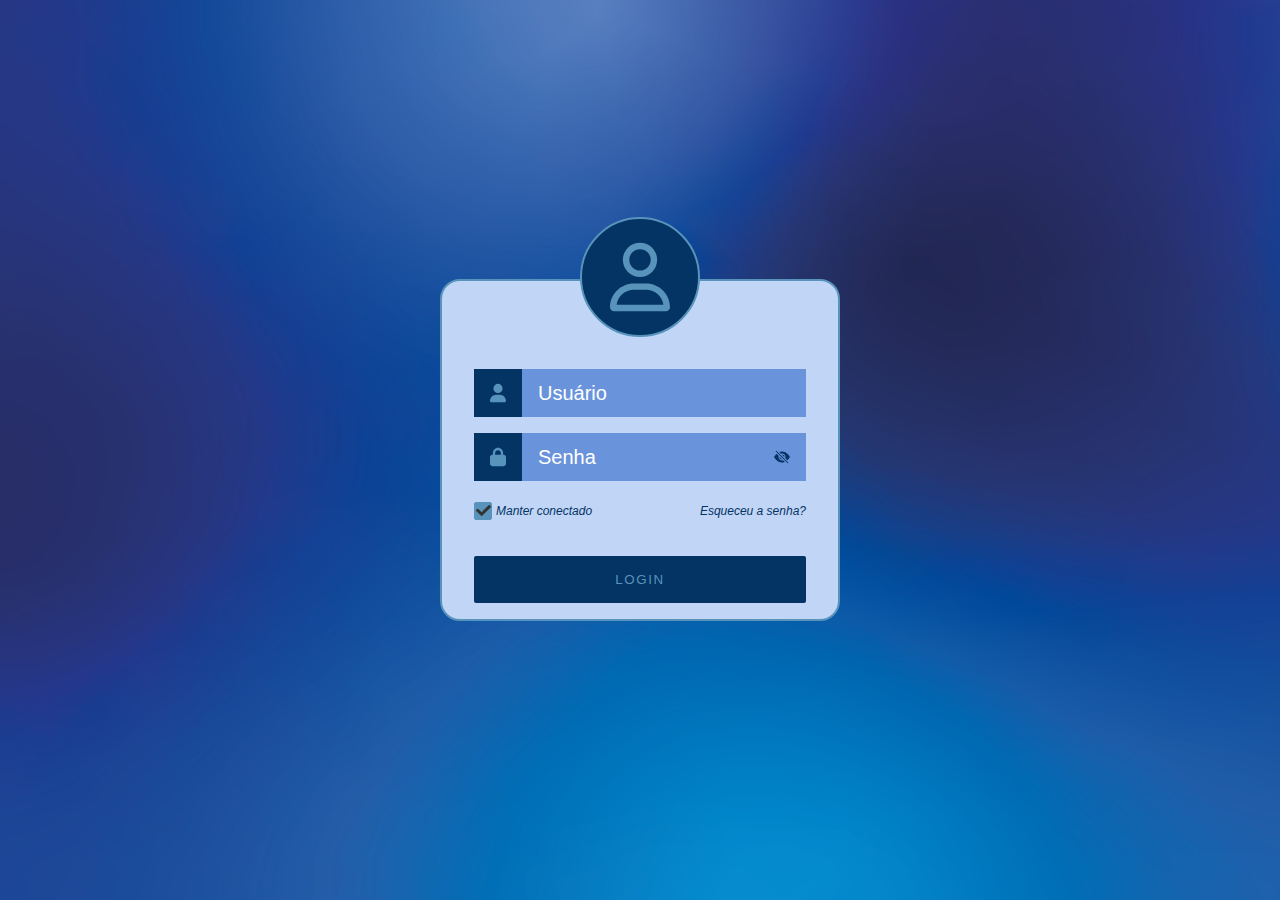
==== index.html @ 6cbf18e4 "first commit" ====
<!DOCTYPE html>
<html lang="pt-br">

<head>
	<meta charset="UTF-8">
	<meta name="viewport" content="width=device-width, initial-scale=1.0">
	<link rel="stylesheet" href="./css/styles.css">
	<link rel="stylesheet" href="./css/login.css">
	<script src="./js/index.js" defer></script>
	<script src="./js/login.js" defer></script>
	<link rel="sortcut icon" href="./img/logoMiva.png" type="image/x-icon" />
	<link rel="preconnect" href="https://fonts.googleapis.com">
	<link rel="preconnect" href="https://fonts.gstatic.com" crossorigin>
	<link href="https://fonts.googleapis.com/css2?family=Roboto:ital,wght@0,100;0,300;0,400;0,500;0,700;0,900;1,100;1,300;1,400;1,500;1,700;1,900&display=swap" rel="stylesheet">
	<title>Login</title>
</head>

<body>
	<section class="container">
		<div class="login-container">
			<div class="login-circle">
				<img src="./img/icons/usuario-outline.svg" alt="Ícone de Login">
			</div>

			<form id="loginForm" onsubmit="login(event)">
				<div class="input-container">
					<label class="label-icon" for="usuario">
						<img src="./img/icons/usuario.svg" alt="Ícone Usuário">
					</label>
					<input id="usuario" placeholder="Usuário" class="input" type="text">
				</div>

				<div class="input-container">
					<label class="label-icon" for="senha">
						<img src="./img/icons/senha.svg" alt="Ícone Cadeado">
					</label>
					<div class="input-eye-wrapper">
						<input id="senha" placeholder="Senha" class="input" type="password">
						<input class="eye" type="checkbox" checked onclick="alternarVisibilidade(event)">
					</div>
				</div>

				<div class="opcoes-container">
					<div class="checkbox-container">
						<input id="manter-conectado" name="manter-conectado" class="css-checkbox" type="checkbox" checked>
						<label for="manter-conectado">Manter conectado</label>
					</div>

					<a href="#" class="esqueceu-senha">Esqueceu a senha?</a>
				</div>

				<button class="btn-login" type="submit">Login</button>
			</form>
		</div>
	</section>
</body>

</html>
---- css/styles.css ----
* {
  margin: 0;
  padding: 0;
  box-sizing: border-box;
}

:root {
  --black-color: #1d1d1b;
  --blue-color: #5893BB;
  --dark-blue-color: #043464;
  --white-color: #fff;
}

body,
input,
button {
  font-family: "Century Gothic Paneuropean", sans-serif;
  font-weight: 400;
  font-smooth: antialiased;
  color: var(--black-color);
}

body {
  print-color-adjust: exact;
  -webkit-print-color-adjust: exact;
  -moz-print-color-adjust: exact;
  -webkit-text-size-adjust: none;
}

label {
  font-weight: 700;
  font-size: 0.75rem;
  color: var(--dark-blue-color);
}

input {
  font-size: 1rem;
  padding-left: 0.5rem;
  border: 0;
  outline: 0;
}

input:disabled {
    background-color: var(--white-color);
}

button {
  border: none;
}

img {
  display: block;
  width: 100%;
  height: 100%;
}

::-ms-reveal {
  display: none;
}

.input-eye-wrapper {
  width: 100%;
  height: auto;
  position: relative;
}

.eye {
  -webkit-appearance: none;
  -moz-appearance: none;
  appearance: none;
  position: absolute;
  top: 50%;
  transform: translateY(-50%);
  right: 16px;
  cursor: pointer;
  transition: 0.2s;
}

.eye::before {
  display: block;
  width: 16px;
  height: 16px;
  background: url("../img/icons/eye-on.svg") no-repeat center center / contain;
  content: "";
  box-sizing: border-box;
  transition: 0.2s;
}

.eye:checked::before {
  background: url("../img/icons/eye-of.svg") no-repeat center center / contain;
}

.eye:checked {
  background-color: none;
}

input:matches([type="checkbox"], [type="radio"]):checked {
  background: none;
  border-color: none;
}
---- css/login.css ----
.container {
  display: flex;
  justify-content: center;
  align-items: center;
  width: 100vw;
  height: 100vh;
  background: url("../img/fundo-login.jpeg");
  background-size: cover;
}

.login-container {
  width: 100%;
  max-width: 25rem;
  display: flex;
  flex-direction: column;
  justify-content: center;
  align-items: center;
  background-color: #c1d5f7;
  border: 2px solid var(--blue-color);
  border-radius: 20px;
  padding: 1rem 2rem;
}

.login-container form {
  width: 100%;
}

.login-circle {
  position: relative;
  margin-top: -5rem;
  display: flex;
  justify-content: center;
  align-items: center;
  width: 7.5rem;
  height: 7.5rem;
  border: 2px solid var(--blue-color);
  border-radius: 50%;
  background-color: var(--dark-blue-color);
  margin-bottom: 2rem;
}

.login-circle img {
  width: 60px;
}

.input-container {
  width: 100%;
  display: flex;
  margin-bottom: 1rem;
}

.input-container .input {
  width: 100%;
  background-color: #6993db;
  color: var(--white-color);
  padding-left: 1rem;
  font-size: 1.25rem;
  border-radius: 0px;
}

.input-container .input::placeholder {
  padding-top: 2px;
  color: var(--white-color);
}

.input-container input#senha {
  height: 100%;
}

.label-icon {
  display: flex;
  align-items: center;
  justify-content: center;
  width: 100%;
  max-width: 3rem;
  height: 3rem;
  background-color: var(--dark-blue-color);
}

.label-icon img {
  width: 1rem;
}

.opcoes-container {
  width: 100%;
  display: flex;
  align-items: center;
  justify-content: space-between;
  margin: 1rem 0 2rem;
}

.checkbox-container {
  display: flex;
  align-items: center;
}

.checkbox-container input {
  margin-right: 0.5rem;
}

.css-checkbox {
  position: absolute;
  overflow: hidden;
  clip: rect(0 0 0 0);
  height: 1px;
  width: 1px;
  margin: -1px;
  padding: 0;
  border: 0;
}

.css-checkbox + label {
  position: relative;
  cursor: pointer;
  display: inline-flex;
  align-items: center;
  height: 27px;
  font-size: 0.75rem;
  font-style: italic;
  font-weight: normal;
  color: var(--dark-blue-color);
}

.css-checkbox + label::before {
  content: " ";
  display: inline-block;
  vertical-align: middle;
  margin-right: 4px;
  width: 1rem;
  height: 1rem;
  background-color: var(--blue-color);
  border-width: 1px;
  border-style: solid;
  border-color: var(--blue-color);
  border-radius: 2px;
  box-shadow: none;
}

.css-checkbox:checked + label::after {
  content: " ";
  background-image: url("[data-uri]");
  background-repeat: no-repeat;
  background-size: 15px 15px;
  background-position: center center;
  position: absolute;
  display: flex;
  justify-content: center;
  align-items: center;
  margin-left: 0px;
  top: 5px;
  left: 1px;
  text-align: center;
  background-color: transparent;
  font-size: 10px;
  height: 16px;
  width: 16px;
}

a.esqueceu-senha {
  font-size: 0.75rem;
  font-style: italic;
  text-decoration: none;
  color: var(--dark-blue-color);
}

.btn-login {
  width: 100%;
  text-transform: uppercase;
  letter-spacing: 0.1rem;
  border: none;
  padding: 1rem;
  color: var(--blue-color);
  background-color: var(--dark-blue-color);
  border-radius: 2px;
  transition: 0.2s;
  cursor: pointer;
}

.btn-login:hover {
  background-color: var(--blue-color);
  color: var(--dark-blue-color);
}

@media (max-width: 500px) {
  .login-container {
    max-width: 22.5rem;
  }
}
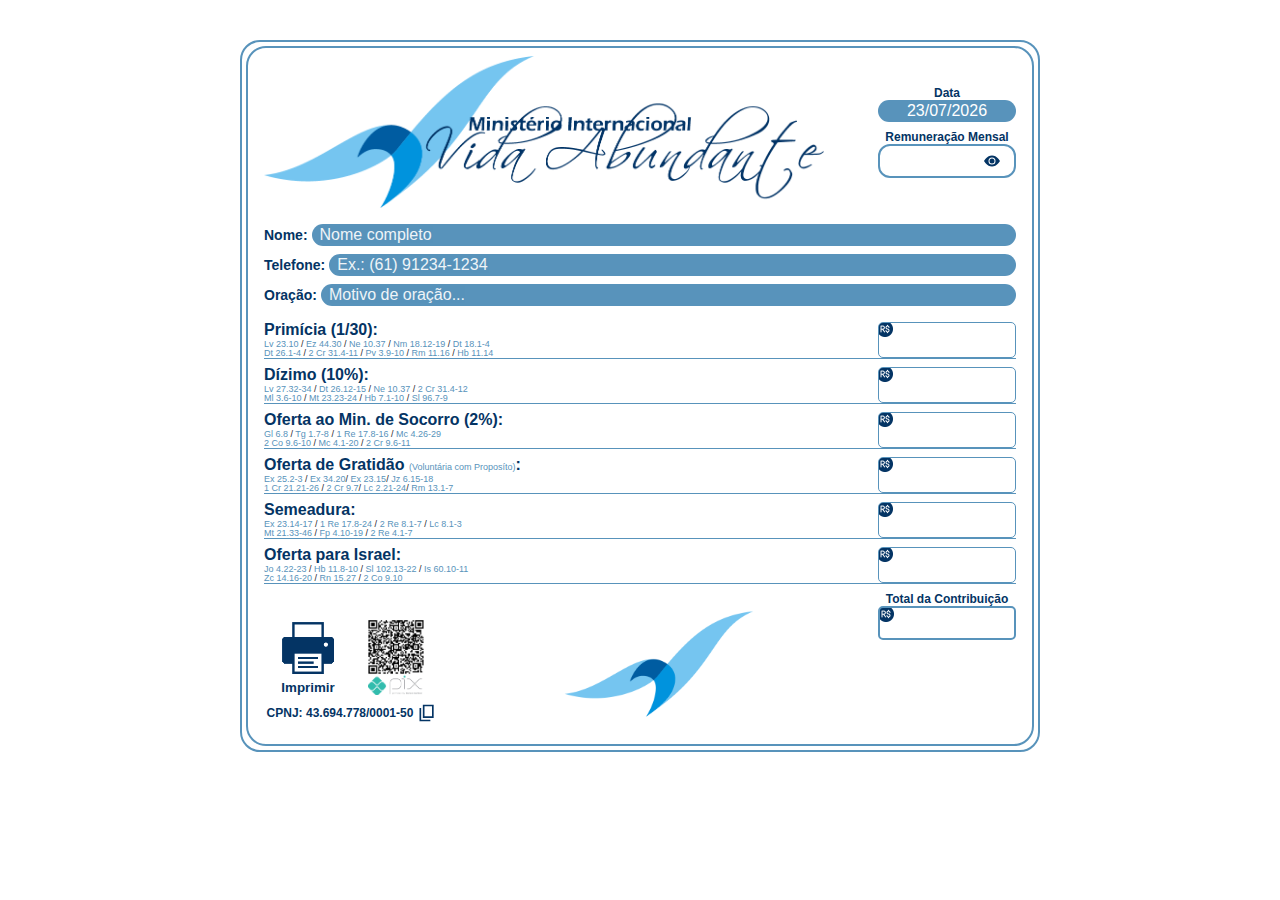
==== commit 7e39301a: "commit" ====
--- a/index.html
+++ b/index.html
@@ -1,58 +1,221 @@
 <!DOCTYPE html>
-<html lang="pt-br">
+<html lang="pt-BR">
 
 <head>
 	<meta charset="UTF-8">
-	<meta name="viewport" content="width=device-width, initial-scale=1.0">
+	<meta http-equiv="X-UA-Compatible" content="IE=edge">
+	<meta name="viewport" content="width=device-width, initial-scale=1">
 	<link rel="stylesheet" href="./css/styles.css">
-	<link rel="stylesheet" href="./css/login.css">
+	<link rel="stylesheet" href="./css/envelope.css">
 	<script src="./js/index.js" defer></script>
-	<script src="./js/login.js" defer></script>
+	<script src="./js/telefone.js" defer></script>
+	<script src="./js/data.js" defer></script>
+	<script src="./js/calculo-tributos.js" defer></script>
 	<link rel="sortcut icon" href="./img/logoMiva.png" type="image/x-icon" />
-	<link rel="preconnect" href="https://fonts.googleapis.com">
-	<link rel="preconnect" href="https://fonts.gstatic.com" crossorigin>
-	<link href="https://fonts.googleapis.com/css2?family=Roboto:ital,wght@0,100;0,300;0,400;0,500;0,700;0,900;1,100;1,300;1,400;1,500;1,700;1,900&display=swap" rel="stylesheet">
-	<title>Login</title>
+	<link href="https://fonts.cdnfonts.com/css/century-gothic-paneuropean" rel="stylesheet">
+	<title>Envelope de Tributo</title>
 </head>
 
 <body>
-	<section class="container">
-		<div class="login-container">
-			<div class="login-circle">
-				<img src="./img/icons/usuario-outline.svg" alt="Ícone de Login">
+	<div class="container">
+		<div class="container-externo">
+			<div class="container-interno">
+				<header class="container-header">
+					<img class="logo" src="./img/logoMivaNome.png" alt="Logo do Miva - Ministério Internacional Vida Abundante" />
+					<div class="container-data-remuneracao">
+						<div class="container-data">
+							<label for="data" class="label">Data</label>
+							<input id="data" name="data" class="input-azul-escuro" placeholder="dd/mm/yyyy" type="text" oninput="atualizarData(event)" onkeydown="limparData(event)">
+						</div>
+						<div class="container-remuneracao">
+							<label for="remuneracao" class="label">Remuneração Mensal</label>
+							<div class="input-eye-wrapper">
+								<input id="remuneracao" name="remuneracao" class="input-remuneracao" type="text" oninput="calcula(event)" />
+								<input class="eye" type="checkbox" onclick="alternarVisibilidade(event)">
+							</div>
+						</div>
+					</div>
+				</header>
+				<div class="container-dados">
+					<div class="container-nome">
+						<label for="nome" class="label">Nome:</label>
+						<input id="nome" class="input-azul-escuro" placeholder="Nome completo" type="text">
+					</div>
+					<div class="container-tel">
+						<label for="telefone">Telefone:</label>
+						<input name="telefone" id="telefone" class="input-azul-escuro" type="tel" placeholder="Ex.: (61) 91234-1234" oninput="atualizaTelefone(event)">
+					</div>
+					<div class="container-motivo-oracao">
+						<label for="motivo-oracao" class="label">Oração:</label>
+						<input id="motivo-oracao" class="input-azul-escuro" type="text" placeholder="Motivo de oração...">
+					</div>
+				</div>
+				<div class="container-data-remuneracao mobile">
+					<div class="container-data">
+						<label for="data-mobile" class="label">Data</label>
+						<input id="data-mobile" name="data" class="input-azul-escuro" placeholder="dd/mm/yyyy" type="text" oninput="atualizarData(event)" onkeydown="limparData(event)">
+					</div>
+					<div class="container-remuneracao">
+						<label for="remuneracao-mobile" class="label">Remuneração Mensal</label>
+						<div class="input-eye-wrapper">
+							<input id="remuneracao-mobile" name="remuneracao" class="input-remuneracao" type="text" oninput="calcula(event)">
+							<input class="eye" type="checkbox" onclick="alternarVisibilidade(event)">
+						</div>
+					</div>
+				</div>
+				<div class="container-tributos">
+					<div class="caixa-tributos">
+						<div>
+							<h4 class="title">Primícia (1/30):</h4>
+							<div>
+								<small>Lv 23.10<span> / </span>Ez 44.30<span> / </span>Ne 10.37<span> / </span>Nm
+									18.12-19<span> / </span>Dt 18.1-4</small>
+							</div>
+							<div>
+								<small>Dt 26.1-4<span> / </span>2 Cr 31.4-11<span> / </span>Pv 3.9-10<span> / </span>Rm
+									11.16<span> / </span>Hb 11.14</small>
+							</div>
+						</div>
+						<div class="container-input-tributos">
+							<input id="primicia" name="primicia" class="icon" type="text" oninput="calcula(event, true)">
+						</div>
+					</div>
+					<div class="caixa-tributos">
+						<div>
+							<h4 class="title">Dízimo (10%):</h4>
+							<div>
+								<small>Lv 27.32-34<span> / </span>Dt 26.12-15<span> / </span>Ne 10.37<span> /
+									</span>2
+									Cr 31.4-12</small>
+							</div>
+							<div>
+								<small>Ml 3.6-10<span> / </span> Mt 23.23-24<span> / </span>Hb 7.1-10<span> /
+									</span>Sl 96.7-9</small>
+							</div>
+						</div>
+						<div class="container-input-tributos">
+							<input id="dizimo" name="dizimo" class="tributos-velue icon" type="text" oninput="calcula(event, true)">
+						</div>
+					</div>
+					<div class="caixa-tributos">
+						<div>
+							<h4 class="title">Oferta ao Min. de Socorro (2%):</h4>
+							<div>
+								<small>Gl 6.8<span> / </span>Tg 1.7-8<span> / </span>1 Re 17.8-16<span> / </span> Mc
+									4.26-29</small>
+							</div>
+							<div>
+								<small>2 Co 9.6-10<span> / </span>Mc 4.1-20<span> / </span>2 Cr 9.6-11
+								</small>
+							</div>
+						</div>
+						<div class="container-input-tributos">
+							<input id="oferta_minis_socorro" name="oferta_minis_socorro" class="tributos-velue icon" type="text" oninput="calcula(event, true)">
+						</div>
+					</div>
+					<div class="caixa-tributos">
+						<div>
+							<h4 class="title">Oferta de Gratidão <small>(Voluntária com Proposíto)</small>:</h4>
+							<div>
+								<small>Ex 25.2-3 <span> / </span> Ex 34.20<span>/</span> Ex 23.15<span>/</span> Jz
+									6.15-18</small>
+							</div>
+							<div>
+								<small>1 Cr 21.21-26<span> / </span> 2 Cr 9.7<span>/</span> Lc 2.21-24<span>/</span>
+									Rm
+									13.1-7 </small>
+							</div>
+						</div>
+						<div class="container-input-tributos">
+							<input id="oferta_gratidao" name="oferta_gratidao" class="tributos-velue icon" type="text" oninput="calcula(event, true)">
+						</div>
+					</div>
+					<div class="caixa-tributos">
+						<div>
+							<h4 class="title">Semeadura:</h4>
+							<div>
+								<small>Ex 23.14-17<span> / </span>1 Re 17.8-24<span> / </span>2 Re 8.1-7<span> /
+									</span>Lc 8.1-3</small>
+							</div>
+							<div>
+								<small>Mt 21.33-46<span> / </span>Fp 4.10-19<span> / </span>2 Re 4.1-7</small>
+							</div>
+						</div>
+						<div class="container-input-tributos">
+							<input id="semeadura" name="semeadura" class="tributos-velue icon" type="text" oninput="calcula(event, true)">
+						</div>
+					</div>
+					<div class="caixa-tributos">
+						<div>
+							<h4 class="title">Oferta para Israel:</h4>
+							<div>
+								<small>Jo 4.22-23<span> / </span>Hb 11.8-10<span> / </span>Sl 102.13-22<span> /
+									</span>Is 60.10-11</small>
+							</div>
+							<div>
+								<small>Zc 14.16-20 <span>/</span> Rn 15.27 <span>/</span> 2 Co 9.10</small>
+							</div>
+						</div>
+						<div class="container-input-tributos">
+							<input id="oferta_israel" name="oferta_israel" class="tributos-velue icon" type="text" oninput="calcula(event, true)">
+						</div>
+					</div>
+				</div>
+				<footer class="container-footer">
+					<div class="container-acoes">
+						<div class="acoes">
+							<button class="botao-imprimir" onclick="imprimirEnvelope()">
+								<img src="./img/icons/impressora.png" alt="Ícone Impressora" />
+								Imprimir
+							</button>
+							<div class="pix">
+								<img src="./img/pix.png" alt="QRCode Pix">
+							</div>
+						</div>
+						<div class="cnpj-container">
+							<p><strong>CPNJ</strong>: <span id="cpnj">43.694.778/0001-50</span></p>
+							<button title="copiar cnpj" class="botao-copiar" onclick="copiarCnpj()">
+								<img src="./img/icons/copy.svg" alt="Copiar" />
+							</button>
+						</div>
+					</div>
+					<div class="logo-baixo">
+						<img src="./img/logoMiva.png" alt="Logo do Miva" />
+					</div>
+					<div class="container-total">
+						<label for="total-contribuicao">Total da Contribuição</label>
+						<input id="total-contribuicao" name="total-contribuicao" class="icon" type="text" disabled>
+					</div>
+				</footer>
+				<footer class="container-footer mobile">
+					<div class="logo-footer">
+						<div class="cnpj-container">
+							<p><strong>CPNJ</strong>: <span id="cpnj">43.694.778/0001-50</span></p>
+							<button title="copiar cnpj" class="botao-copiar" onclick="copiarCnpj()">
+								<img src="./img/icons/copy.svg" alt="Copiar" />
+							</button>
+						</div>
+						<img src="./img/logoMiva.png" alt="Logo do Miva" />
+					</div>
+					<div class="container-acoes">
+						<div class="container-total">
+							<label for="total-contribuicao-mobile">Total da Contribuição</label>
+							<input id="total-contribuicao-mobile" name="total-contribuicao" class="icon" type="text" disabled>
+						</div>
+						<div class="acoes">
+							<button class="botao-imprimir" onclick="imprimirEnvelope()">
+								<img src="./img/icons/impressora.png" alt="Ícone Impressora" />
+								Imprimir
+							</button>
+							<div class="pix">
+								<img src="./img/pix.png" alt="QRCode Pix">
+							</div>
+						</div>
+					</div>
+				</footer>
 			</div>
-
-			<form id="loginForm" onsubmit="login(event)">
-				<div class="input-container">
-					<label class="label-icon" for="usuario">
-						<img src="./img/icons/usuario.svg" alt="Ícone Usuário">
-					</label>
-					<input id="usuario" placeholder="Usuário" class="input" type="text">
-				</div>
-
-				<div class="input-container">
-					<label class="label-icon" for="senha">
-						<img src="./img/icons/senha.svg" alt="Ícone Cadeado">
-					</label>
-					<div class="input-eye-wrapper">
-						<input id="senha" placeholder="Senha" class="input" type="password">
-						<input class="eye" type="checkbox" checked onclick="alternarVisibilidade(event)">
-					</div>
-				</div>
-
-				<div class="opcoes-container">
-					<div class="checkbox-container">
-						<input id="manter-conectado" name="manter-conectado" class="css-checkbox" type="checkbox" checked>
-						<label for="manter-conectado">Manter conectado</label>
-					</div>
-
-					<a href="#" class="esqueceu-senha">Esqueceu a senha?</a>
-				</div>
-
-				<button class="btn-login" type="submit">Login</button>
-			</form>
 		</div>
-	</section>
+	</div>
 </body>
 
 </html>--- a/css/envelope.css
+++ b/css/envelope.css
@@ -0,0 +1,490 @@
+.container {
+  position: relative;
+  width: 100vw;
+  height: 100vh;
+  display: flex;
+  align-items: flex-start;
+  -webkit-align-items: flex-start;
+  justify-content: center;
+}
+
+.container-externo {
+  width: 100%;
+  height: 100%;
+  border: 2px solid var(--blue-color);
+  border-radius: 20px;
+  padding: 0.25rem;
+}
+
+.container-interno {
+  display: flex;
+  flex-direction: column;
+  width: 100%;
+  height: 100%;
+  border: 2px solid var(--blue-color);
+  border-radius: 20px;
+  padding: 0.5rem 1rem;
+}
+
+.container-header {
+  display: flex;
+  justify-content: space-between;
+}
+
+.logo {
+  display: block;
+  width: 100%;
+  max-width: 35rem;
+}
+
+.container-data-remuneracao,
+.container-data-remuneracao.mobile {
+  display: flex;
+  flex-direction: column;
+  justify-content: center;
+}
+
+.container-data-remuneracao.mobile {
+  display: none;
+}
+
+.container-data-remuneracao .container-data {
+  margin-bottom: 8px;
+}
+
+.container-data-remuneracao.mobile .container-data {
+  margin-right: 8px;
+}
+
+.container-data-remuneracao label {
+  color: var(--dark-blue-color);
+  font-weight: 700;
+}
+
+.container-data,
+.container-remuneracao {
+  display: flex;
+  flex-direction: column;
+  align-items: center;
+}
+
+.container-data input {
+  width: 100%;
+  max-width: 138px;
+  text-align: center;
+  padding: 2px 8px;
+}
+
+.input-eye-wrapper .input-remuneracao {
+  width: 100%;
+  max-width: 138px;
+  height: 34px;
+  background: transparent;
+  border: 2px solid var(--blue-color);
+  border-radius: 12px;
+}
+
+.container-dados {
+  display: flex;
+  flex-direction: column;
+  margin: 1rem 0;
+}
+
+.input-azul-escuro {
+  padding: 2px 8px;
+  background-color: var(--blue-color);
+  color: var(--white-color);
+  border-radius: 9999px;
+}
+
+.input-azul-escuro::placeholder {
+  color: var(--white-color);
+  opacity: 0.9;
+}
+
+.input-azul-transparente {
+  background: transparent;
+  border: 1px solid var(--blue-color);
+  border-radius: 5px;
+}
+
+.container-dados label {
+  font-size: 0.875rem;
+}
+
+.container-dados input {
+  width: 100%;
+}
+
+.container-nome,
+.container-tel,
+.container-motivo-oracao {
+  display: flex;
+  align-items: center;
+}
+
+.container-nome,
+.container-tel {
+  margin-bottom: 8px;
+}
+
+.container-nome label,
+.container-tel label,
+.container-motivo-oracao label {
+  margin-right: 4px;
+}
+
+.container-tributos {
+  display: flex;
+  flex-direction: column;
+}
+
+.caixa-tributos {
+  -webkit-display: flex;
+  display: flex;
+  flex-direction: row;
+  justify-content: space-between;
+  flex-wrap: wrap;
+  margin-bottom: 0.5rem;
+  border-bottom: 1px solid var(--blue-color);
+}
+
+.caixa-tributos .title {
+  color: var(--dark-blue-color);
+  font-size: 1rem;
+  margin-bottom: 2px;
+}
+
+.caixa-tributos div,
+small {
+  color: var(--blue-color);
+  font-size: 9px;
+  font-weight: normal;
+  line-height: 1;
+}
+
+.caixa-tributos span {
+  color: var(--black-color);
+}
+
+.container-input-tributos {
+  flex: 1;
+  display: flex;
+  justify-content: flex-end;
+  -webkit-justify-content: flex-end;
+}
+
+.container-input-tributos input {
+  width: 100%;
+  height: 100%;
+  max-width: 138px;
+  background: transparent;
+  border: 1px solid var(--blue-color);
+  border-radius: 5px;
+}
+
+.container-input-tributos input.icon,
+.container-total input.icon {
+  background-image: url("../img/icons/real.png");
+  background-repeat: no-repeat;
+  background-size: 1rem;
+  background-position: -2px -2px;
+  padding-left: 1rem;
+}
+
+.container-total input.icon {
+  padding-left: 0px;
+}
+
+.container-footer,
+.container-footer.mobile {
+  width: 100%;
+  display: flex;
+  align-items: center;
+  justify-content: space-between;
+}
+
+.container-footer.mobile,
+.container-footer.printer {
+  display: none;
+}
+
+.container-acoes,
+.acoes,
+.container-total {
+  display: flex;
+  flex: 0 1 auto;
+}
+
+.container-acoes {
+  flex-direction: column;
+}
+
+.cnpj-container {
+  display: flex;
+  align-items: center;
+  justify-content: center;
+}
+
+.cnpj-container p {
+  font-size: 0.75rem;
+  font-weight: 700;
+  color: var(--dark-blue-color);
+  margin-right: 4px;
+}
+
+.botao-copiar {
+  background: transparent;
+  cursor: pointer;
+}
+
+.botao-imprimir {
+  display: flex;
+  flex-direction: column;
+  align-items: center;
+  background-color: transparent;
+  color: var(--dark-blue-color);
+  border: 0;
+  padding: 1rem 1rem 0.5rem;
+  cursor: pointer;
+  font-weight: 700;
+}
+
+.botao-imprimir:focus {
+  outline: none;
+}
+
+.botao-imprimir img {
+  margin-bottom: 4px;
+}
+
+.pix {
+  display: flex;
+  align-items: center;
+  justify-content: center;
+  padding: 1rem 1rem 0.5rem;
+}
+
+.botao-imprimir img,
+.pix img {
+  max-width: 3.5rem;
+}
+
+.logo-baixo {
+  flex: 1;
+  max-width: 12rem;
+}
+
+.container-total {
+  align-self: flex-start;
+  -webkit-align-self: flex-start;
+  flex-direction: column;
+  align-items: center;
+}
+
+.container-total label {
+  color: var(--dark-blue-color);
+  text-align: center;
+  font-weight: 700;
+}
+
+.container-total input {
+  width: 100%;
+  max-width: 138px;
+  height: 34px;
+  border: 2px solid var(--blue-color);
+  border-radius: 5px;
+  text-align: center;
+  padding: 0px;
+}
+
+input#data-mobile,
+input#remuneracao-mobile,
+input#total-contribuicao-mobile {
+  display: none;
+}
+
+@media only screen and (min-width: 1024px) {
+  .container-externo {
+    max-width: 800px;
+    margin-top: 2.5rem;
+    height: auto;
+  }
+}
+
+@media only screen and (max-width: 768px) {
+  input#data,
+  input#remuneracao,
+  input#total-contribuicao {
+    display: none;
+  }
+
+  input#data-mobile,
+  input#remuneracao-mobile,
+  input#total-contribuicao-mobile {
+    display: block;
+  }
+
+  .container {
+    width: 100%;
+    height: 100%;
+  }
+
+  .container-header {
+    justify-content: center;
+  }
+
+  /* .logo {
+    max-width: 20rem;
+  } */
+
+  .container-data-remuneracao.mobile {
+    flex-direction: row;
+    justify-content: space-between;
+    margin-bottom: 1rem;
+  }
+
+  .container-data,
+  .container-remuneracao {
+    flex: 1;
+  }
+
+  .container-data input,
+  .input-eye-wrapper .input-remuneracao {
+    max-width: none;
+  }
+
+  .caixa-tributos .title small {
+    display: none;
+  }
+
+  .container-data-remuneracao,
+  .container-footer {
+    display: none;
+  }
+
+  .container-data-remuneracao.mobile,
+  .container-footer.mobile {
+    display: flex;
+  }
+
+  .container-dados input,
+  .container-data input {
+    padding: 6px 8px;
+  }
+
+  .container-remuneracao .input-remuneracao {
+    height: 100%;
+    padding: 4px 8px;
+  }
+
+  .container-footer.mobile {
+    align-items: center;
+  }
+
+  .container-input-tributos input,
+  .container-total input {
+    max-width: 5rem;
+  }
+
+  .logo-footer {
+    max-width: 12rem;
+  }
+
+  .botao-imprimir,
+  .pix {
+    padding: 0.5rem;
+  }
+
+  .container-acoes,
+  .container-total {
+    align-items: flex-end;
+    -webkit-align-items: flex-end;
+  }
+
+  .container-total input.icon {
+    padding-left: 1rem;
+  }
+
+  .acoes {
+    flex-direction: column-reverse;
+  }
+}
+
+@media only screen and (max-width: 400px) {
+  .container-total label {
+    text-align: right;
+  }
+}
+
+@media print {
+  @page {
+    size: A4;
+  }
+
+  input {
+    font-size: 0.875rem;
+  }
+
+  .container {
+    width: 80%;
+    height: 100%;
+  }
+
+  .container-interno {
+    background: linear-gradient(
+        rgba(255, 255, 255, 0.8) 0%,
+        rgba(255, 255, 255, 0.8) 100%
+      ),
+      url("../img/logoMiva.png") no-repeat center / 95% 50%;
+  }
+
+  .container-header {
+    align-items: flex-start;
+    -webkit-align-items: flex-start;
+  }
+
+  .logo {
+    max-width: 23rem;
+  }
+
+  .container-remuneracao {
+    display: none;
+  }
+
+  .container-dados {
+    flex-direction: row;
+    flex-wrap: wrap;
+  }
+
+  .container-nome,
+  .container-tel,
+  .container-motivo-oracao {
+    flex-grow: 1;
+  }
+
+  .container-dados label {
+    font-size: 0.75rem;
+  }
+
+  .container-dados input {
+    background-color: transparent;
+    color: #000;
+    border-radius: 0px;
+    border: none;
+    border-bottom: 1px solid var(--blue-color);
+    padding: 0px;
+  }
+
+  .caixa-tributos {
+    margin-bottom: 0.25rem;
+  }
+
+  .caixa-tributos .title {
+    font-size: 0.875rem;
+  }
+
+  .container-footer {
+    display: none;
+  }
+}
